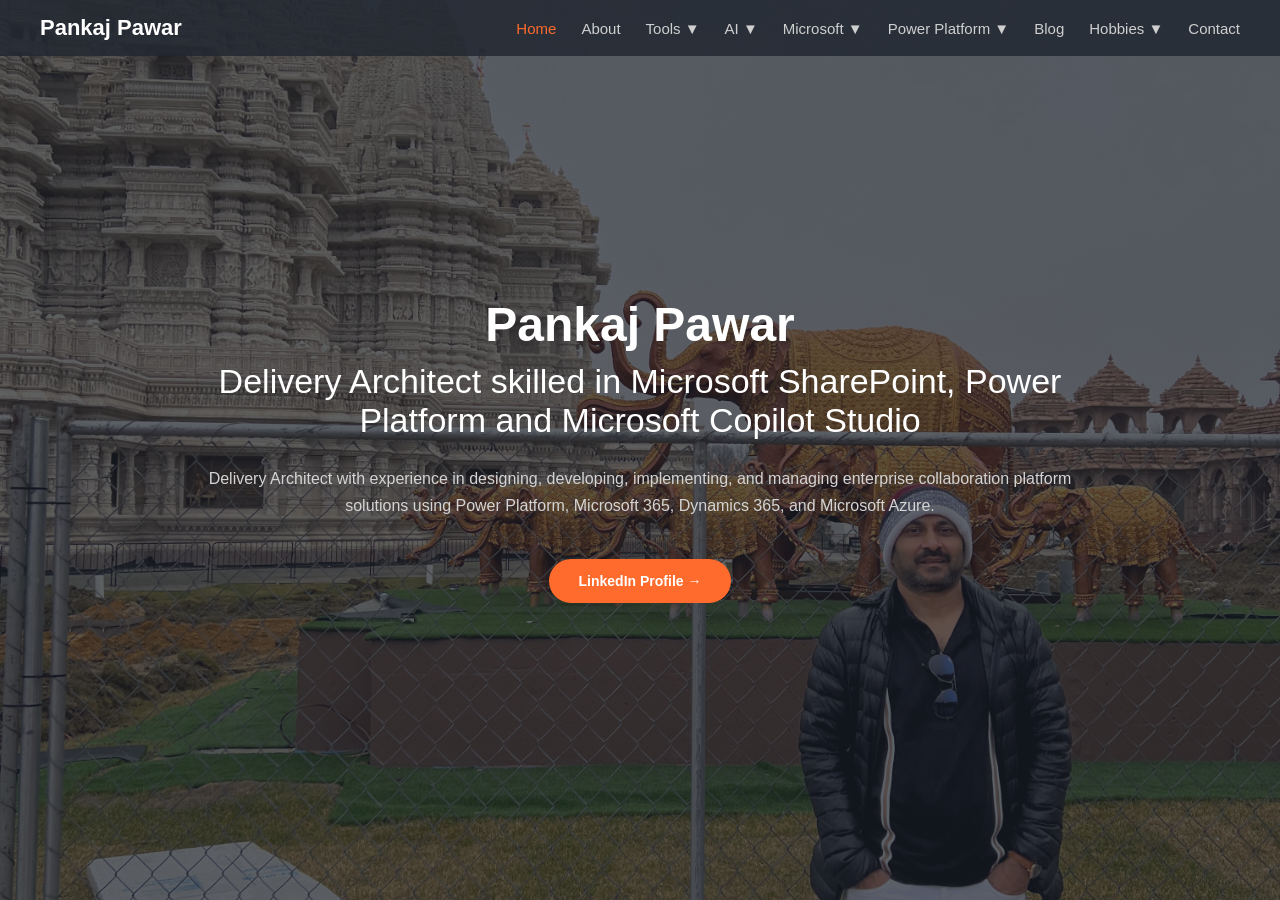
==== site/index.html @ 0e91efeb "Rename Index.html to index.html" ====
<!DOCTYPE html>
<html lang="en">
<head>
  <meta charset="UTF-8" />
  <title>Pankaj Pawar | Portfolio</title>

  <style>
    /* RESET */
    * {
      margin: 0;
      padding: 0;
      box-sizing: border-box;
      font-family: "Segoe UI", Arial, sans-serif;
    }

    body {
      color: #fff;
    }

    /* NAVBAR */
    header {
      position: fixed;
      top: 0;
      width: 100%;
      background: rgba(35, 40, 50, 0.85);
      padding: 15px 40px;
      z-index: 999;
    }

    .nav-container {
      display: flex;
      align-items: center;
      justify-content: space-between;
    }

    .logo {
      font-size: 22px;
      font-weight: 600;
      color: #ffffff;
    }

    nav ul {
      list-style: none;
      display: flex;
      gap: 25px;
    }

    nav ul li {
      font-size: 15px;
      cursor: pointer;
      color: #cfcfcf;
    }

    nav ul li.active,
    nav ul li:hover {
      color: #ff6b2c;
    }

    /* HERO SECTION */
    .hero {
      height: 100vh;
      background:
        linear-gradient(
          rgba(25, 30, 40, 0.7),
          rgba(25, 30, 40, 0.7)
        ),
        url("assets/images/hero-bg.jpeg") center/cover no-repeat;
      display: flex;
      align-items: center;
      justify-content: center;
      text-align: center;
      padding: 0 20px;
    }

    .hero-content {
      max-width: 900px;
    }

    .hero-content h1 {
      font-size: 48px;
      font-weight: 600;
      margin-bottom: 10px;
    }

    .hero-content h2 {
      font-size: 34px;
      font-weight: 400;
      margin-bottom: 25px;
    }

    .hero-content p {
      font-size: 16px;
      line-height: 1.7;
      color: #d4d4d4;
      margin-bottom: 40px;
    }

    /* BUTTON */
    .cta-btn {
      background: #ff6b2c;
      color: #fff;
      padding: 14px 30px;
      border-radius: 25px;
      font-size: 14px;
      text-decoration: none;
      font-weight: 600;
      display: inline-block;
      transition: background 0.3s ease;
    }

    .cta-btn:hover {
      background: #e85a1f;
    }

    /* RESPONSIVE */
    @media (max-width: 768px) {
      .hero-content h1 {
        font-size: 36px;
      }
      .hero-content h2 {
        font-size: 26px;
      }
      nav ul {
        display: none; /* simple mobile handling for now */
      }
    }
  </style>
</head>

<body>

  <!-- NAVIGATION -->
  <header>
    <div class="nav-container">
      <div class="logo">Pankaj Pawar</div>
      <nav>
        <ul>
          <li class="active">Home</li>
          <li>About</li>
          <li>Tools ▼</li>
          <li>AI ▼</li>
          <li>Microsoft ▼</li>
          <li>Power Platform ▼</li>
          <li>Blog</li>
          <li>Hobbies ▼</li>
          <li>Contact</li>
        </ul>
      </nav>
    </div>
  </header>

  <!-- HERO -->
  <section class="hero">
    <div class="hero-content">
      <h1>Pankaj Pawar</h1>
      <h2>Delivery Architect skilled in Microsoft SharePoint, Power Platform and Microsoft Copilot Studio</h2>

      <p>
        Delivery Architect with experience in designing, developing,
        implementing, and managing enterprise collaboration platform solutions
        using Power Platform, Microsoft 365, Dynamics 365, and Microsoft Azure.
      </p>

      <a
        class="cta-btn"
        href="https://www.linkedin.com/in/pankaj-pawar-1935138a/"
        target="_blank"
      >
        LinkedIn Profile →
      </a>
    </div>
  </section>

</body>
</html>
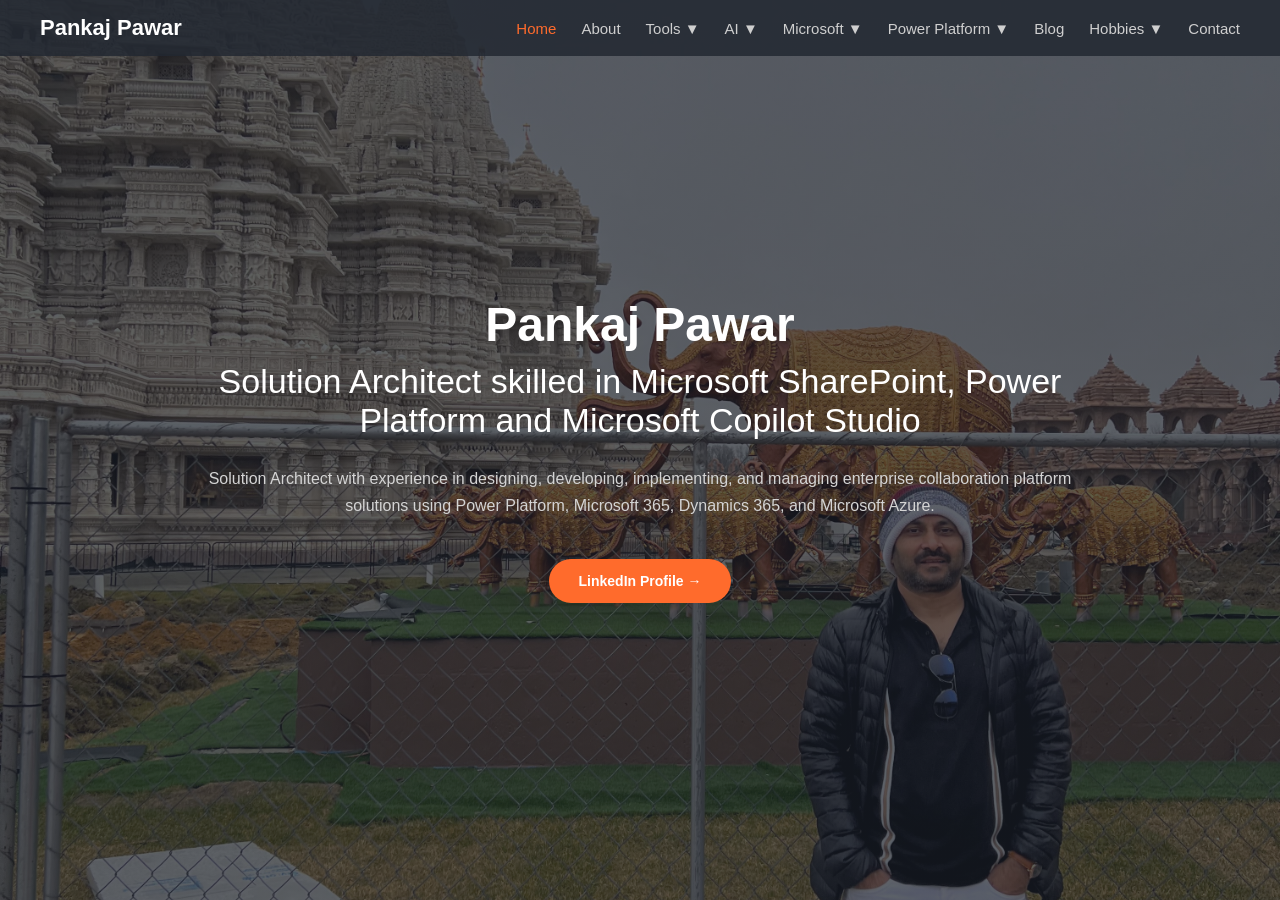
==== commit 00cd7afe: "Update homepage content" ====
--- a/site/index.html
+++ b/site/index.html
@@ -153,10 +153,10 @@
   <section class="hero">
     <div class="hero-content">
       <h1>Pankaj Pawar</h1>
-      <h2>Delivery Architect skilled in Microsoft SharePoint, Power Platform and Microsoft Copilot Studio</h2>
+      <h2>Solution Architect skilled in Microsoft SharePoint, Power Platform and Microsoft Copilot Studio</h2>
 
       <p>
-        Delivery Architect with experience in designing, developing,
+        Solution Architect with experience in designing, developing,
         implementing, and managing enterprise collaboration platform solutions
         using Power Platform, Microsoft 365, Dynamics 365, and Microsoft Azure.
       </p>
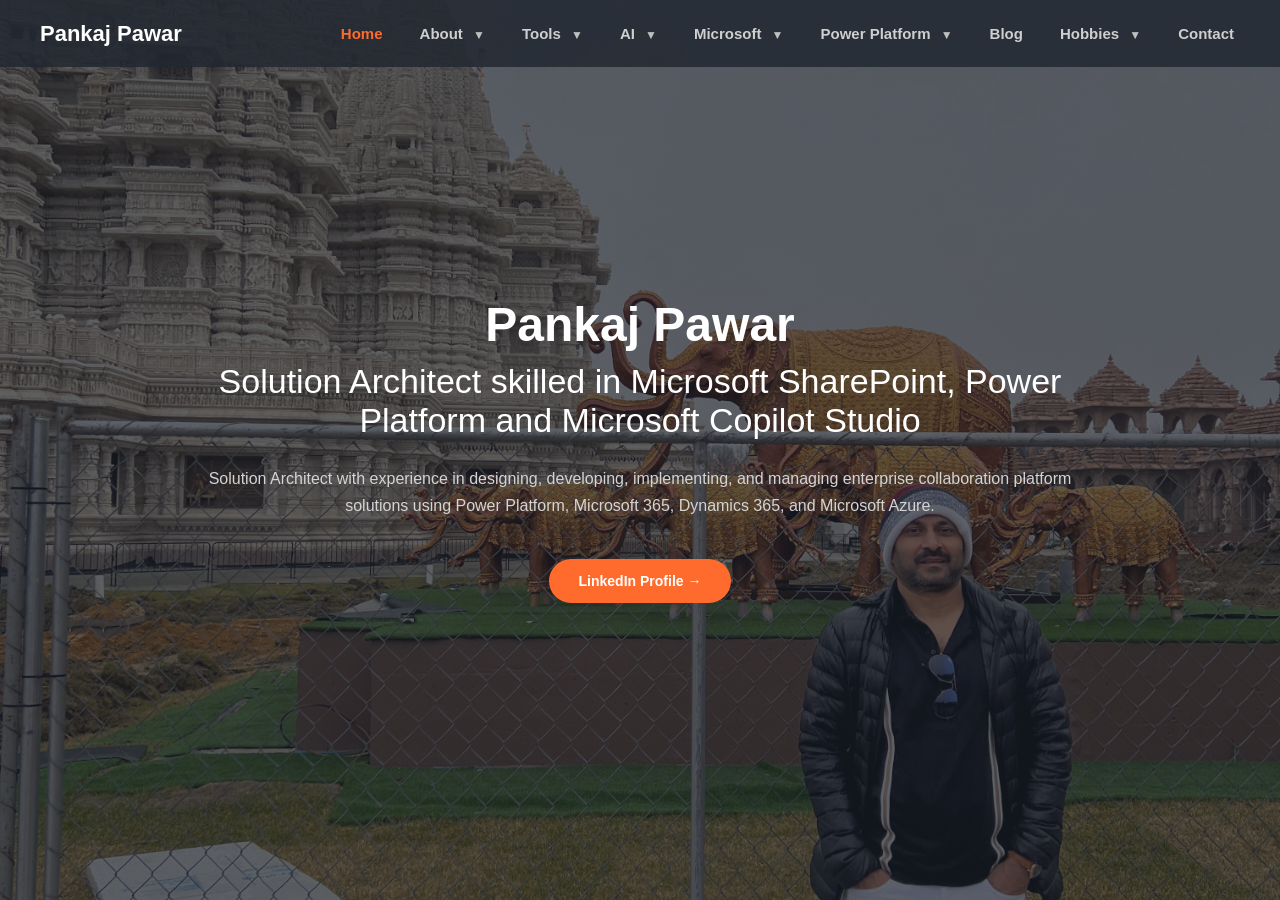
==== commit 996b73ba: "new sub menu changes are added" ====
--- a/site/index.html
+++ b/site/index.html
@@ -4,127 +4,8 @@
   <meta charset="UTF-8" />
   <title>Pankaj Pawar | Portfolio</title>
 
-  <style>
-    /* RESET */
-    * {
-      margin: 0;
-      padding: 0;
-      box-sizing: border-box;
-      font-family: "Segoe UI", Arial, sans-serif;
-    }
-
-    body {
-      color: #fff;
-    }
-
-    /* NAVBAR */
-    header {
-      position: fixed;
-      top: 0;
-      width: 100%;
-      background: rgba(35, 40, 50, 0.85);
-      padding: 15px 40px;
-      z-index: 999;
-    }
-
-    .nav-container {
-      display: flex;
-      align-items: center;
-      justify-content: space-between;
-    }
-
-    .logo {
-      font-size: 22px;
-      font-weight: 600;
-      color: #ffffff;
-    }
-
-    nav ul {
-      list-style: none;
-      display: flex;
-      gap: 25px;
-    }
-
-    nav ul li {
-      font-size: 15px;
-      cursor: pointer;
-      color: #cfcfcf;
-    }
-
-    nav ul li.active,
-    nav ul li:hover {
-      color: #ff6b2c;
-    }
-
-    /* HERO SECTION */
-    .hero {
-      height: 100vh;
-      background:
-        linear-gradient(
-          rgba(25, 30, 40, 0.7),
-          rgba(25, 30, 40, 0.7)
-        ),
-        url("assets/images/hero-bg.jpeg") center/cover no-repeat;
-      display: flex;
-      align-items: center;
-      justify-content: center;
-      text-align: center;
-      padding: 0 20px;
-    }
-
-    .hero-content {
-      max-width: 900px;
-    }
-
-    .hero-content h1 {
-      font-size: 48px;
-      font-weight: 600;
-      margin-bottom: 10px;
-    }
-
-    .hero-content h2 {
-      font-size: 34px;
-      font-weight: 400;
-      margin-bottom: 25px;
-    }
-
-    .hero-content p {
-      font-size: 16px;
-      line-height: 1.7;
-      color: #d4d4d4;
-      margin-bottom: 40px;
-    }
-
-    /* BUTTON */
-    .cta-btn {
-      background: #ff6b2c;
-      color: #fff;
-      padding: 14px 30px;
-      border-radius: 25px;
-      font-size: 14px;
-      text-decoration: none;
-      font-weight: 600;
-      display: inline-block;
-      transition: background 0.3s ease;
-    }
-
-    .cta-btn:hover {
-      background: #e85a1f;
-    }
-
-    /* RESPONSIVE */
-    @media (max-width: 768px) {
-      .hero-content h1 {
-        font-size: 36px;
-      }
-      .hero-content h2 {
-        font-size: 26px;
-      }
-      nav ul {
-        display: none; /* simple mobile handling for now */
-      }
-    }
-  </style>
+  <!-- Link external CSS -->
+  <link rel="stylesheet" href="assets/css/style.css" />
 </head>
 
 <body>
@@ -134,16 +15,85 @@
     <div class="nav-container">
       <div class="logo">Pankaj Pawar</div>
       <nav>
-        <ul>
-          <li class="active">Home</li>
-          <li>About</li>
-          <li>Tools ▼</li>
-          <li>AI ▼</li>
-          <li>Microsoft ▼</li>
-          <li>Power Platform ▼</li>
-          <li>Blog</li>
-          <li>Hobbies ▼</li>
-          <li>Contact</li>
+        <ul class="nav-menu">
+
+          <li><a class="active" href="#">Home</a></li>
+
+          <!-- About with dropdown -->
+          <li class="has-dropdown">
+            <a href="#">
+              About <span class="caret">▼</span>
+            </a>
+            <ul class="dropdown-menu">
+              <li><a href="#">Profile</a></li>
+              <li><a href="#">Volunteering</a></li>
+              <li><a href="#">Star Adoption</a></li>
+              <li><a href="#">PowerTechSpeck</a></li>
+              <li><a href="#">Achievements</a></li>
+              <li><a href="#">Credentials</a></li>
+              <li><a href="#">MBTI</a></li>
+              <li><a href="#">Clifton Strengths</a></li>
+              <li><a href="#">Global Profile</a></li>
+              <li><a href="#">Charities</a></li>
+              <li><a href="#">Repos and Gists</a></li>
+            </ul>
+          </li>
+
+          <!-- Tools with dropdown -->
+          <li class="has-dropdown">
+            <a href="#">Tools <span class="caret">▼</span></a>
+            <ul class="dropdown-menu">
+              <li><a href="#">SPFx</a></li>
+              <li><a href="#">Power Automate</a></li>
+              <li><a href="#">Power Apps</a></li>
+              <li><a href="#">Power BI</a></li>
+            </ul>
+          </li>
+
+          <!-- AI with dropdown -->
+          <li class="has-dropdown">
+            <a href="#">AI <span class="caret">▼</span></a>
+            <ul class="dropdown-menu">
+              <li><a href="#">Copilot Agents</a></li>
+              <li><a href="#">Prompt Library</a></li>
+              <li><a href="#">RAG Notes</a></li>
+            </ul>
+          </li>
+
+          <!-- Microsoft with dropdown -->
+          <li class="has-dropdown">
+            <a href="#">Microsoft <span class="caret">▼</span></a>
+            <ul class="dropdown-menu">
+              <li><a href="#">Microsoft 365</a></li>
+              <li><a href="#">SharePoint Online</a></li>
+              <li><a href="#">Graph API</a></li>
+            </ul>
+          </li>
+
+          <!-- Power Platform with dropdown -->
+          <li class="has-dropdown">
+            <a href="#">Power Platform <span class="caret">▼</span></a>
+            <ul class="dropdown-menu">
+              <li><a href="#">ALM & DevOps</a></li>
+              <li><a href="#">CoE Setup</a></li>
+              <li><a href="#">Governance</a></li>
+            </ul>
+          </li>
+
+          <li><a href="#">Blog</a></li>
+
+          <!-- Hobbies with dropdown -->
+          <li class="has-dropdown">
+            <a href="#">Hobbies <span class="caret">▼</span></a>
+            <ul class="dropdown-menu">
+              <li><a href="#">Travel</a></li>
+              <li><a href="#">Reading</a></li>
+              <li><a href="#">Music</a></li>
+            </ul>
+          </li>
+
+          <li><a href="#">Contact</a></li>
+
         </ul>
       </nav>
     </div>
@@ -165,6 +115,7 @@
         class="cta-btn"
         href="https://www.linkedin.com/in/pankaj-pawar-1935138a/"
         target="_blank"
+        rel="noopener noreferrer"
       >
         LinkedIn Profile →
       </a>
@@ -172,4 +123,4 @@
   </section>
 
 </body>
-</html>
+</html>
--- a/site/assets/css/style.css
+++ b/site/assets/css/style.css
@@ -0,0 +1,228 @@
+/* RESET */
+* {
+  margin: 0;
+  padding: 0;
+  box-sizing: border-box;
+  font-family: "Segoe UI", Arial, sans-serif;
+}
+
+body {
+  color: #fff;
+}
+
+/* NAVBAR */
+header {
+  position: fixed;
+  top: 0;
+  width: 100%;
+  background: rgba(35, 40, 50, 0.85);
+  padding: 15px 40px;
+  z-index: 999;
+}
+
+.nav-container {
+  display: flex;
+  align-items: center;
+  justify-content: space-between;
+}
+
+.logo {
+  font-size: 22px;
+  font-weight: 600;
+  color: #ffffff;
+}
+
+/* nav ul {
+  list-style: none;
+  display: flex;
+  gap: 25px;
+} */
+
+/* nav ul li {
+  font-size: 15px;
+  font-weight: 700; 
+  cursor: pointer;
+  color: #cfcfcf;
+} */
+
+nav ul li.active,
+nav ul li:hover {
+  color: #ff6b2c;
+  font-weight: 800; /* extra bold for active menu */
+}
+
+/* HERO SECTION */
+.hero {
+  height: 100vh;
+  background:
+    linear-gradient(
+      rgba(25, 30, 40, 0.7),
+      rgba(25, 30, 40, 0.7)
+    ),
+    url("../images/hero-bg.jpeg") center/cover no-repeat;
+  display: flex;
+  align-items: center;
+  justify-content: center;
+  text-align: center;
+  padding: 0 20px;
+}
+
+.hero-content {
+  max-width: 900px;
+}
+
+.hero-content h1 {
+  font-size: 48px;
+  font-weight: 600;
+  margin-bottom: 10px;
+}
+
+.hero-content h2 {
+  font-size: 34px;
+  font-weight: 400;
+  margin-bottom: 25px;
+}
+
+.hero-content p {
+  font-size: 16px;
+  line-height: 1.7;
+  color: #d4d4d4;
+  margin-bottom: 40px;
+}
+
+/* BUTTON */
+.cta-btn {
+  background: #ff6b2c;
+  color: #fff;
+  padding: 14px 30px;
+  border-radius: 25px;
+  font-size: 14px;
+  text-decoration: none;
+  font-weight: 600;
+  display: inline-block;
+  transition: background 0.3s ease;
+}
+
+.cta-btn:hover {
+  background: #e85a1f;
+}
+
+/* RESPONSIVE */
+@media (max-width: 768px) {
+  .hero-content h1 {
+    font-size: 36px;
+  }
+
+  .hero-content h2 {
+    font-size: 26px;
+  }
+
+  nav ul {
+    display: none; /* simple mobile handling for now */
+  }
+}
+
+/* NAV MENU BASE */
+.nav-menu {
+  list-style: none;
+  display: flex;
+  gap: 25px;
+  align-items: center;
+}
+
+/* Menu items */
+.nav-menu > li {
+  position: relative; /* IMPORTANT for dropdown positioning */
+}
+
+/* Menu links */
+.nav-menu a {
+  text-decoration: none;
+  color: #cfcfcf;
+  font-size: 15px;
+  font-weight: 700; /* makes all menus bold */
+  padding: 10px 6px;
+  display: inline-block;
+}
+
+/* Active + hover color */
+.nav-menu a.active,
+.nav-menu a:hover {
+  color: #ff6b2c;
+}
+
+/* Small caret */
+.caret {
+  font-size: 12px;
+  margin-left: 6px;
+  opacity: 0.9;
+}
+
+/* DROPDOWN MENU (hidden by default) */
+.dropdown-menu {
+  display: none;
+  position: absolute;
+  top: 100%;              /* directly below parent */
+  left: 0;
+  min-width: 240px;
+  background: #ffffff;
+  padding: 10px 0;
+  margin-top: 0;          /* IMPORTANT: remove the gap */
+  border-top: 3px solid #ff6b2c;
+  box-shadow: 0 10px 25px rgba(0,0,0,0.25);
+  z-index: 2000;
+}
+
+/* Hover-bridge: prevents dropdown from disappearing while moving mouse */
+.dropdown-menu::before {
+  content: "";
+  position: absolute;
+  top: -12px;             /* bridge area above dropdown */
+  left: 0;
+  width: 100%;
+  height: 12px;
+  background: transparent;
+}
+
+/* Dropdown items */
+.dropdown-menu li {
+  list-style: none;
+}
+
+
+/* Dropdown links */
+.dropdown-menu a {
+  color: #6f6f6f;
+  font-weight: 600;
+  font-size: 14px;
+  padding: 10px 18px;
+  display: block;
+  white-space: nowrap;
+}
+
+
+
+/* Dropdown hover = red text */
+.dropdown-menu a:hover {
+  background: #f3f3f3;
+  color: #ff0000;         /* red on hover */
+}
+
+
+
+/* SHOW DROPDOWN ON HOVER */
+.has-dropdown:hover .dropdown-menu {
+  display: block;
+}
+
+/* Keep open when hovering dropdown itself */
+.dropdown-menu:hover {
+  display: block;
+}
+
+/* Keyboard accessibility */
+.has-dropdown:focus-within .dropdown-menu {
+  display: block;
+}
+
+
